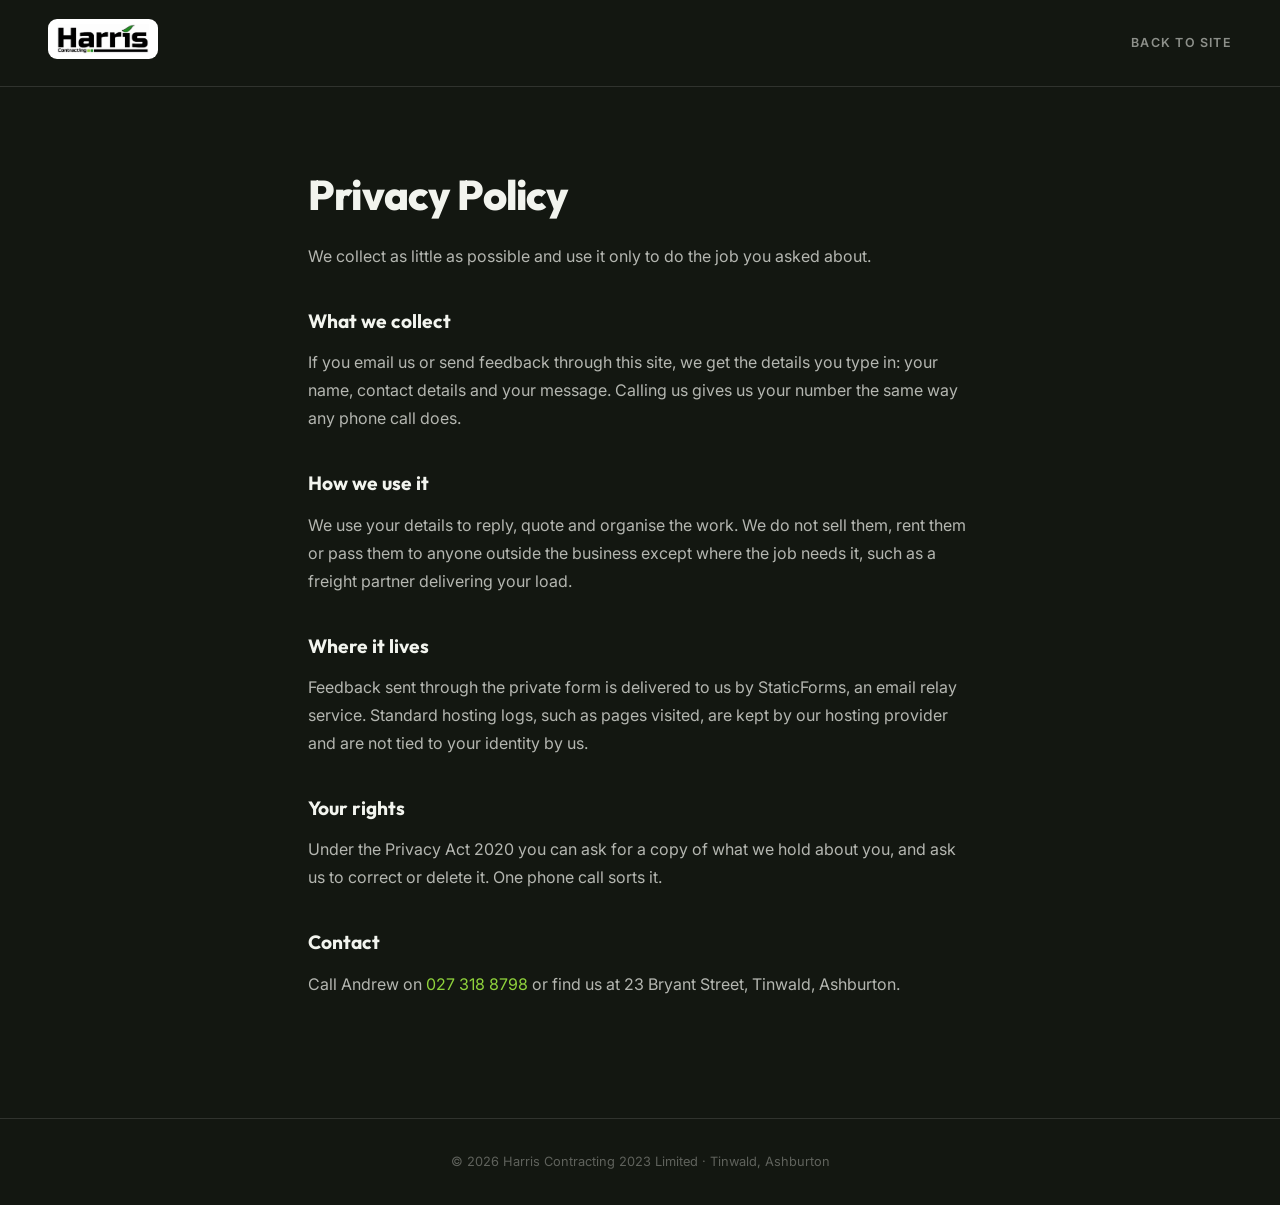
==== privacy.html @ 7c1f8116 "Harris Contracting demo: balage, maize and transport sections, gallery, team, reviews, contact Co-Au" ====
<!DOCTYPE html>
<html lang="en-NZ">
<head>
<meta charset="UTF-8">
<meta name="viewport" content="width=device-width, initial-scale=1">
<title>Privacy Policy | Harris Contracting</title>
<meta name="robots" content="noindex">
<meta name="theme-color" content="#131711">
<link rel="icon" href="img/logo.png">
<link rel="preconnect" href="https://fonts.googleapis.com">
<link rel="preconnect" href="https://fonts.gstatic.com" crossorigin>
<link href="https://fonts.googleapis.com/css2?family=Outfit:wght@600;700;800&family=Inter:wght@400;500;600&display=swap" rel="stylesheet">
<style>
:root{--ink:#131711;--green:#76b82a;--green-2:#8fd23c;--line:rgba(255,255,255,.12)}
*,*::before,*::after{box-sizing:border-box;margin:0;padding:0}
body{font-family:'Inter',system-ui,sans-serif;background:var(--ink);color:#f2f4ee;line-height:1.75;-webkit-font-smoothing:antialiased}
a{color:var(--green-2);text-decoration:none}
a:hover{text-decoration:underline}
nav{display:flex;align-items:center;justify-content:space-between;gap:16px;padding:1.2rem clamp(20px,5vw,3rem);border-bottom:1px solid var(--line)}
nav img{height:40px;width:auto;background:#fff;border-radius:9px;padding:5px 9px}
.back{font-size:.78rem;font-weight:600;letter-spacing:.1em;text-transform:uppercase;color:rgba(242,244,238,.55)}
.back:hover{color:var(--green-2);text-decoration:none}
main{max-width:760px;margin:0 auto;padding:clamp(2.5rem,6vw,4.5rem) clamp(20px,5vw,3rem)}
h1{font-family:'Outfit';font-weight:800;font-size:clamp(1.9rem,5vw,2.6rem);letter-spacing:-.02em}
h2{font-family:'Outfit';font-weight:700;font-size:1.2rem;margin:2.2rem 0 .6rem}
p{color:rgba(242,244,238,.72);margin-top:.6rem}
footer{text-align:center;padding:2rem 1rem;font-size:.8rem;color:rgba(242,244,238,.34);border-top:1px solid var(--line);margin-top:3rem}
</style>
</head>
<body>
<nav>
  <a href="index.html"><img src="img/logo.png" alt="Harris Contracting"></a>
  <a class="back" href="index.html">Back to site</a>
</nav>
<main>
  <h1>Privacy Policy</h1>
  <p>We collect as little as possible and use it only to do the job you asked about.</p>
  <h2>What we collect</h2>
  <p>If you email us or send feedback through this site, we get the details you type in: your name, contact details and your message. Calling us gives us your number the same way any phone call does.</p>
  <h2>How we use it</h2>
  <p>We use your details to reply, quote and organise the work. We do not sell them, rent them or pass them to anyone outside the business except where the job needs it, such as a freight partner delivering your load.</p>
  <h2>Where it lives</h2>
  <p>Feedback sent through the private form is delivered to us by StaticForms, an email relay service. Standard hosting logs, such as pages visited, are kept by our hosting provider and are not tied to your identity by us.</p>
  <h2>Your rights</h2>
  <p>Under the Privacy Act 2020 you can ask for a copy of what we hold about you, and ask us to correct or delete it. One phone call sorts it.</p>
  <h2>Contact</h2>
  <p>Call Andrew on <a href="tel:+64273188798">027 318 8798</a> or find us at 23 Bryant Street, Tinwald, Ashburton.</p>
</main>
<footer>&copy; 2026 Harris Contracting 2023 Limited &middot; Tinwald, Ashburton</footer>
</body>
</html>
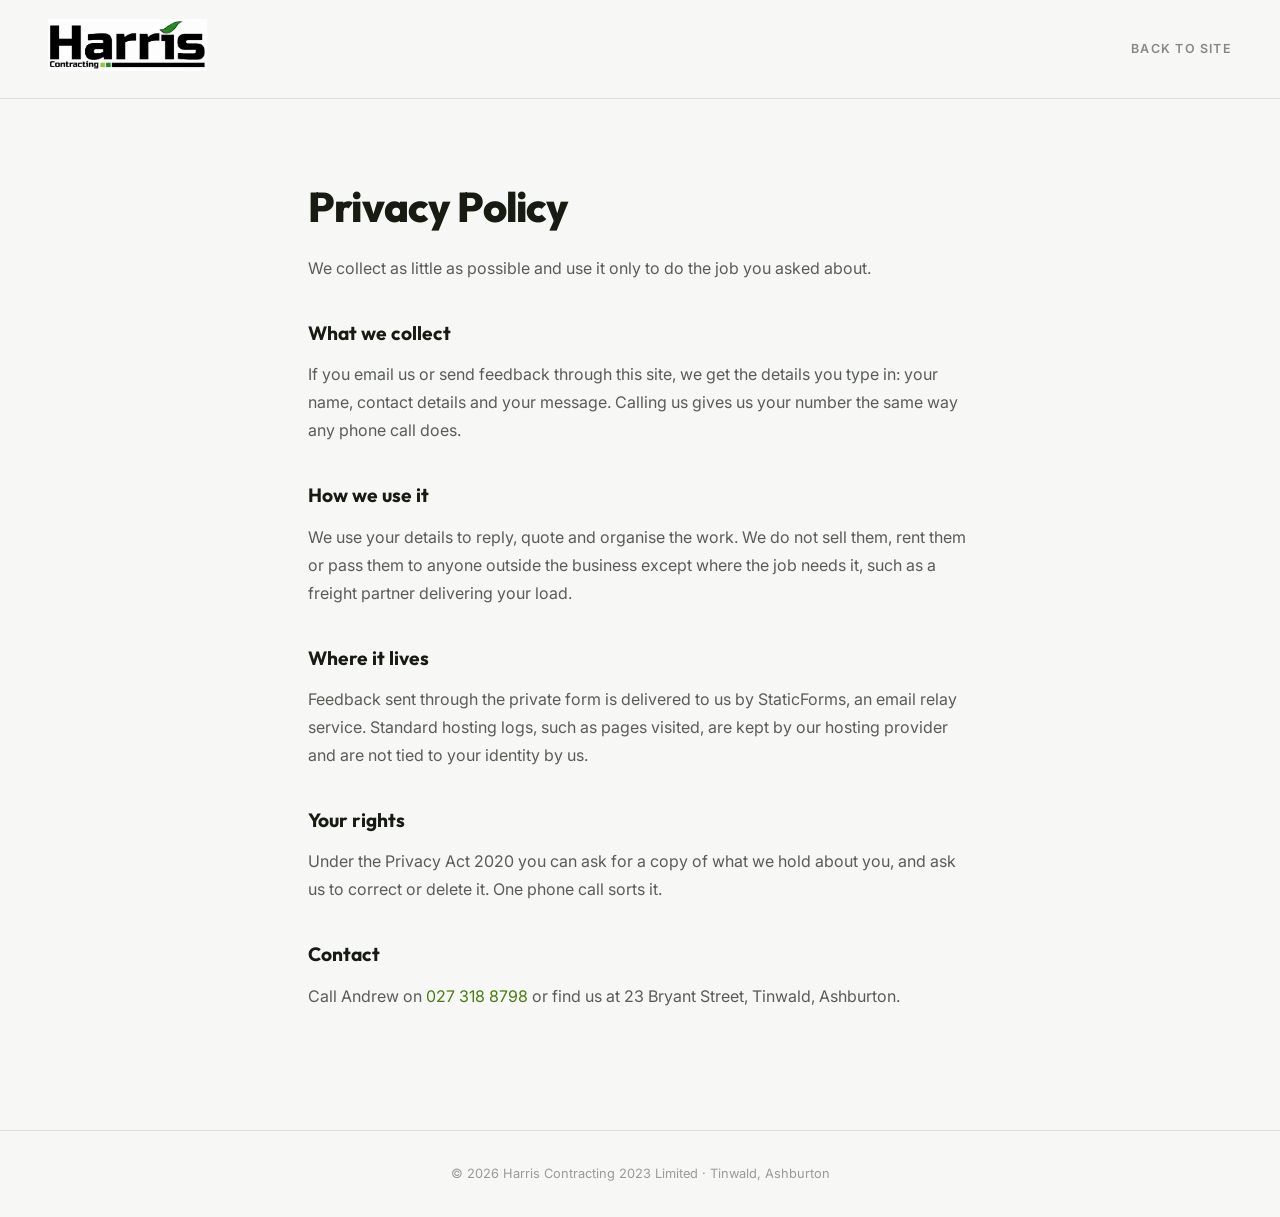
==== commit a1e6cbb7: "Light theme: white site so the logo blends, bigger logo, video hero, Facebook and Instagram links in" ====
--- a/privacy.html
+++ b/privacy.html
@@ -5,26 +5,26 @@
 <meta name="viewport" content="width=device-width, initial-scale=1">
 <title>Privacy Policy | Harris Contracting</title>
 <meta name="robots" content="noindex">
-<meta name="theme-color" content="#131711">
+<meta name="theme-color" content="#f7f8f5">
 <link rel="icon" href="img/logo.png">
 <link rel="preconnect" href="https://fonts.googleapis.com">
 <link rel="preconnect" href="https://fonts.gstatic.com" crossorigin>
 <link href="https://fonts.googleapis.com/css2?family=Outfit:wght@600;700;800&family=Inter:wght@400;500;600&display=swap" rel="stylesheet">
 <style>
-:root{--ink:#131711;--green:#76b82a;--green-2:#8fd23c;--line:rgba(255,255,255,.12)}
+:root{--paper:#f7f8f5;--ink:#171b12;--green:#76b82a;--green-2:#4a7d15;--line:rgba(23,27,18,.12)}
 *,*::before,*::after{box-sizing:border-box;margin:0;padding:0}
-body{font-family:'Inter',system-ui,sans-serif;background:var(--ink);color:#f2f4ee;line-height:1.75;-webkit-font-smoothing:antialiased}
+body{font-family:'Inter',system-ui,sans-serif;background:var(--paper);color:var(--ink);line-height:1.75;-webkit-font-smoothing:antialiased}
 a{color:var(--green-2);text-decoration:none}
 a:hover{text-decoration:underline}
 nav{display:flex;align-items:center;justify-content:space-between;gap:16px;padding:1.2rem clamp(20px,5vw,3rem);border-bottom:1px solid var(--line)}
-nav img{height:40px;width:auto;background:#fff;border-radius:9px;padding:5px 9px}
-.back{font-size:.78rem;font-weight:600;letter-spacing:.1em;text-transform:uppercase;color:rgba(242,244,238,.55)}
+nav img{height:52px;width:auto}
+.back{font-size:.78rem;font-weight:600;letter-spacing:.1em;text-transform:uppercase;color:rgba(23,27,18,.5)}
 .back:hover{color:var(--green-2);text-decoration:none}
 main{max-width:760px;margin:0 auto;padding:clamp(2.5rem,6vw,4.5rem) clamp(20px,5vw,3rem)}
 h1{font-family:'Outfit';font-weight:800;font-size:clamp(1.9rem,5vw,2.6rem);letter-spacing:-.02em}
 h2{font-family:'Outfit';font-weight:700;font-size:1.2rem;margin:2.2rem 0 .6rem}
-p{color:rgba(242,244,238,.72);margin-top:.6rem}
-footer{text-align:center;padding:2rem 1rem;font-size:.8rem;color:rgba(242,244,238,.34);border-top:1px solid var(--line);margin-top:3rem}
+p{color:rgba(23,27,18,.7);margin-top:.6rem}
+footer{text-align:center;padding:2rem 1rem;font-size:.8rem;color:rgba(23,27,18,.42);border-top:1px solid var(--line);margin-top:3rem}
 </style>
 </head>
 <body>
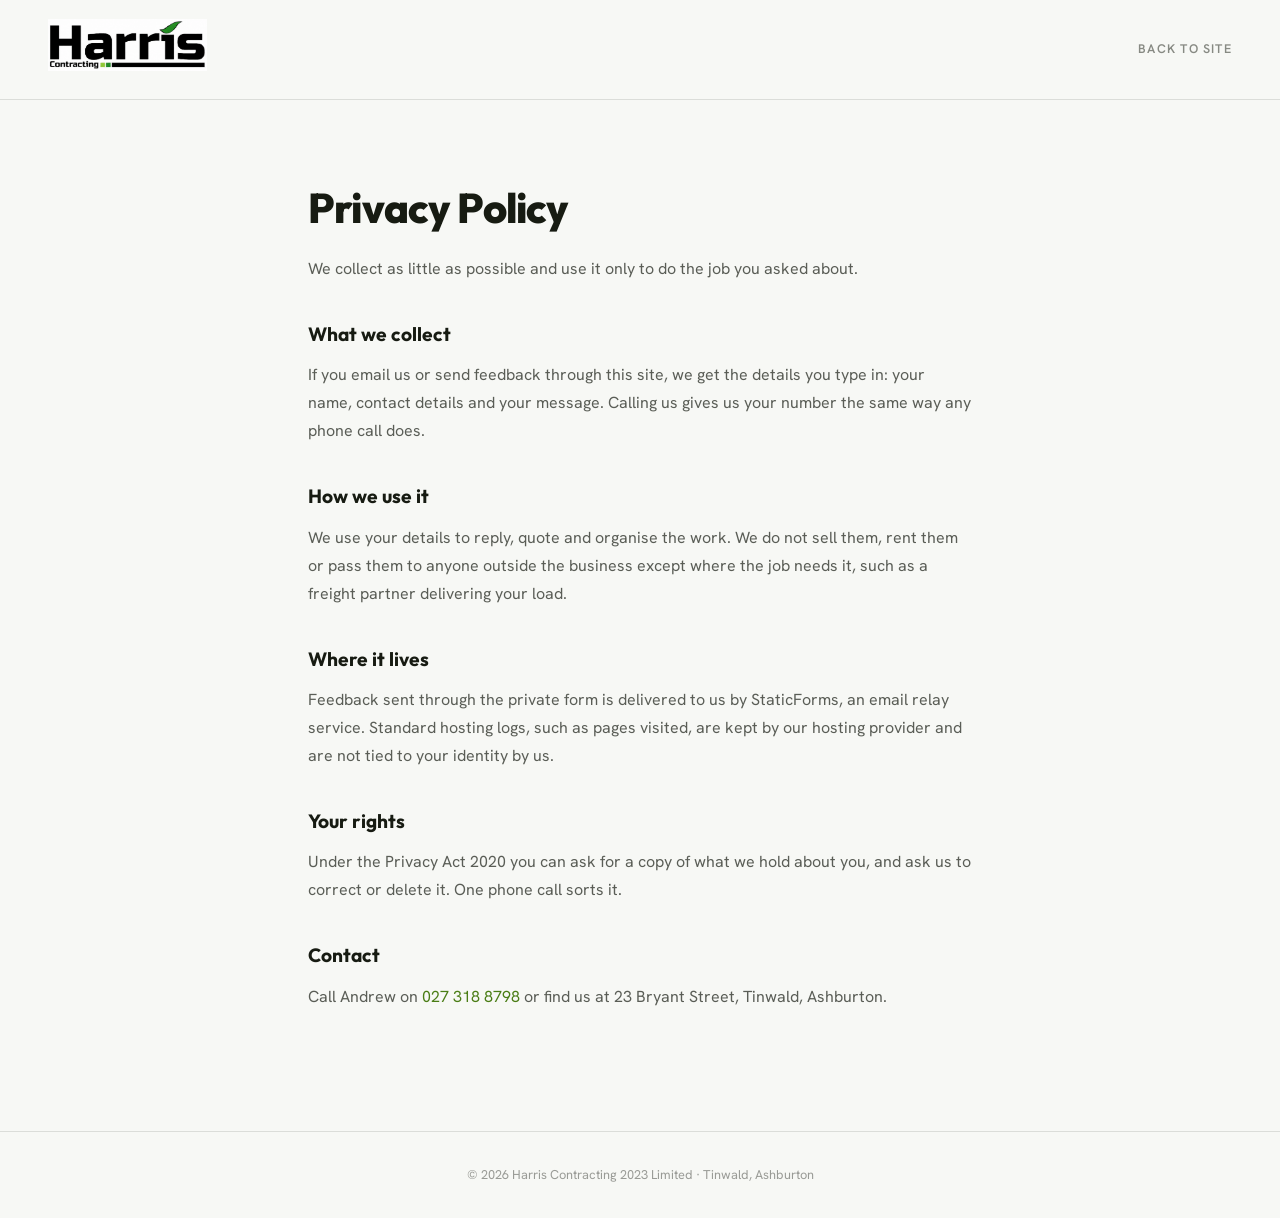
==== commit 19049e3a: "Body font: Hanken Grotesk replaces Inter site-wide; og:image now the video poster frame Co-Authored-" ====
--- a/privacy.html
+++ b/privacy.html
@@ -9,11 +9,11 @@
 <link rel="icon" href="img/logo.png">
 <link rel="preconnect" href="https://fonts.googleapis.com">
 <link rel="preconnect" href="https://fonts.gstatic.com" crossorigin>
-<link href="https://fonts.googleapis.com/css2?family=Outfit:wght@600;700;800&family=Inter:wght@400;500;600&display=swap" rel="stylesheet">
+<link href="https://fonts.googleapis.com/css2?family=Outfit:wght@600;700;800&family=Hanken+Grotesk:wght@400;500;600&display=swap" rel="stylesheet">
 <style>
 :root{--paper:#f7f8f5;--ink:#171b12;--green:#76b82a;--green-2:#4a7d15;--line:rgba(23,27,18,.12)}
 *,*::before,*::after{box-sizing:border-box;margin:0;padding:0}
-body{font-family:'Inter',system-ui,sans-serif;background:var(--paper);color:var(--ink);line-height:1.75;-webkit-font-smoothing:antialiased}
+body{font-family:'Hanken Grotesk',system-ui,sans-serif;background:var(--paper);color:var(--ink);line-height:1.75;-webkit-font-smoothing:antialiased}
 a{color:var(--green-2);text-decoration:none}
 a:hover{text-decoration:underline}
 nav{display:flex;align-items:center;justify-content:space-between;gap:16px;padding:1.2rem clamp(20px,5vw,3rem);border-bottom:1px solid var(--line)}
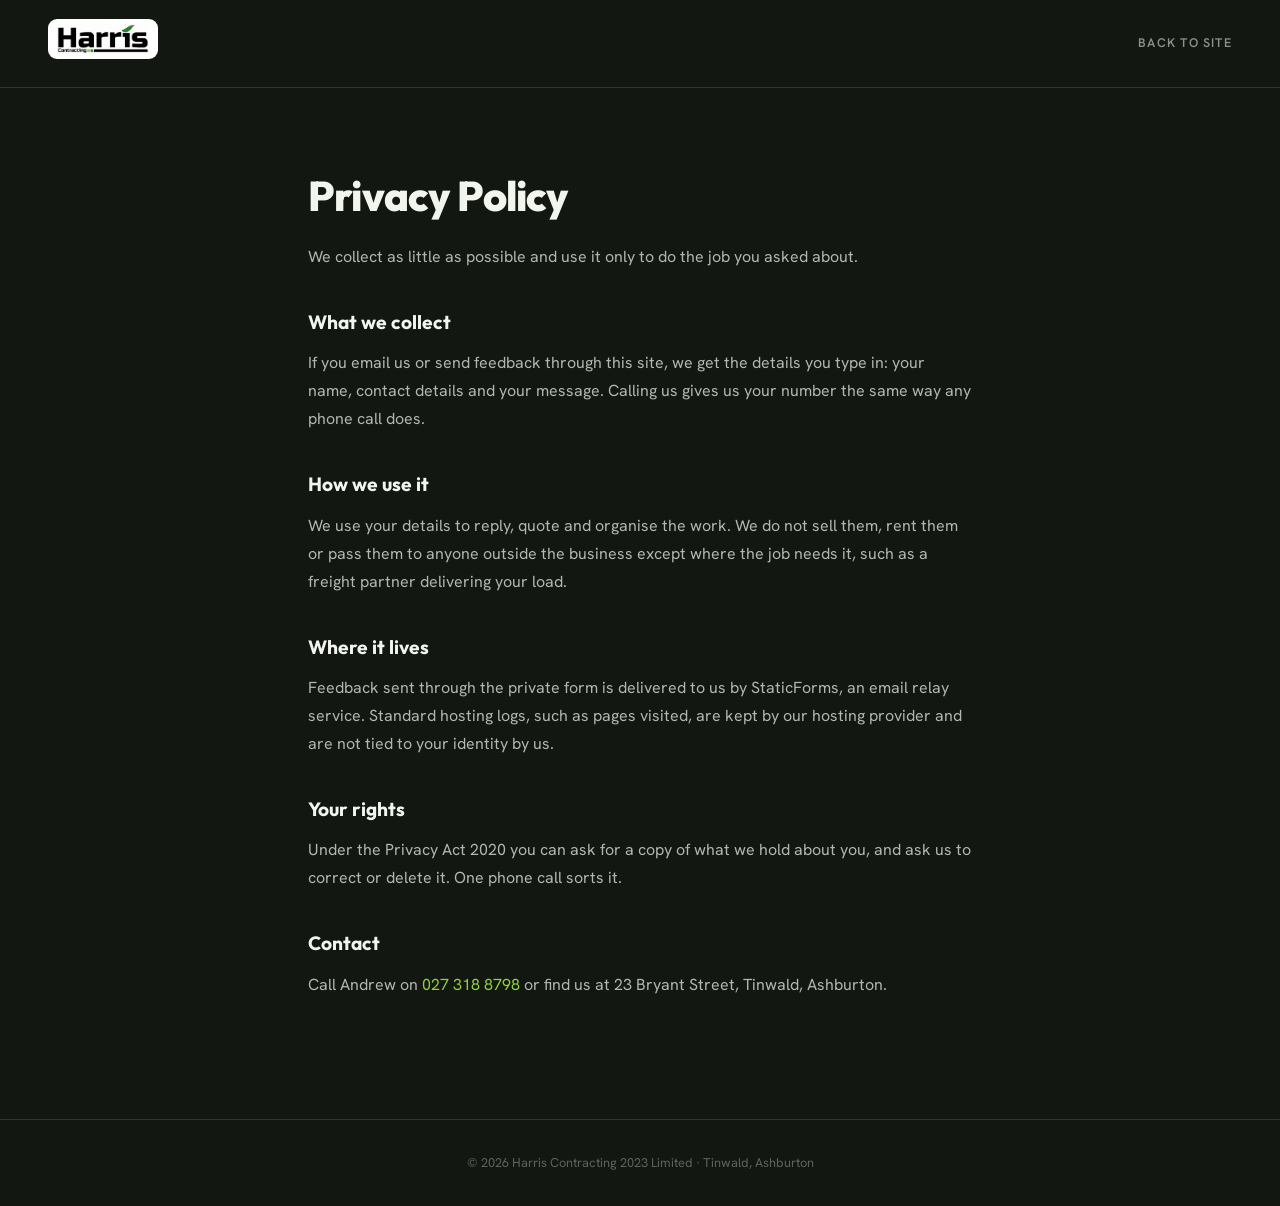
==== commit e4614376: "Back to the dark charcoal-green theme, keeping video hero, socials, larger logo and Hanken Grotesk C" ====
--- a/privacy.html
+++ b/privacy.html
@@ -5,26 +5,26 @@
 <meta name="viewport" content="width=device-width, initial-scale=1">
 <title>Privacy Policy | Harris Contracting</title>
 <meta name="robots" content="noindex">
-<meta name="theme-color" content="#f7f8f5">
+<meta name="theme-color" content="#131711">
 <link rel="icon" href="img/logo.png">
 <link rel="preconnect" href="https://fonts.googleapis.com">
 <link rel="preconnect" href="https://fonts.gstatic.com" crossorigin>
 <link href="https://fonts.googleapis.com/css2?family=Outfit:wght@600;700;800&family=Hanken+Grotesk:wght@400;500;600&display=swap" rel="stylesheet">
 <style>
-:root{--paper:#f7f8f5;--ink:#171b12;--green:#76b82a;--green-2:#4a7d15;--line:rgba(23,27,18,.12)}
+:root{--ink:#131711;--green:#76b82a;--green-2:#8fd23c;--line:rgba(255,255,255,.12)}
 *,*::before,*::after{box-sizing:border-box;margin:0;padding:0}
-body{font-family:'Hanken Grotesk',system-ui,sans-serif;background:var(--paper);color:var(--ink);line-height:1.75;-webkit-font-smoothing:antialiased}
+body{font-family:'Hanken Grotesk',system-ui,sans-serif;background:var(--ink);color:#f2f4ee;line-height:1.75;-webkit-font-smoothing:antialiased}
 a{color:var(--green-2);text-decoration:none}
 a:hover{text-decoration:underline}
 nav{display:flex;align-items:center;justify-content:space-between;gap:16px;padding:1.2rem clamp(20px,5vw,3rem);border-bottom:1px solid var(--line)}
-nav img{height:52px;width:auto}
-.back{font-size:.78rem;font-weight:600;letter-spacing:.1em;text-transform:uppercase;color:rgba(23,27,18,.5)}
+nav img{height:40px;width:auto;background:#fff;border-radius:9px;padding:5px 9px}
+.back{font-size:.78rem;font-weight:600;letter-spacing:.1em;text-transform:uppercase;color:rgba(242,244,238,.55)}
 .back:hover{color:var(--green-2);text-decoration:none}
 main{max-width:760px;margin:0 auto;padding:clamp(2.5rem,6vw,4.5rem) clamp(20px,5vw,3rem)}
 h1{font-family:'Outfit';font-weight:800;font-size:clamp(1.9rem,5vw,2.6rem);letter-spacing:-.02em}
 h2{font-family:'Outfit';font-weight:700;font-size:1.2rem;margin:2.2rem 0 .6rem}
-p{color:rgba(23,27,18,.7);margin-top:.6rem}
-footer{text-align:center;padding:2rem 1rem;font-size:.8rem;color:rgba(23,27,18,.42);border-top:1px solid var(--line);margin-top:3rem}
+p{color:rgba(242,244,238,.72);margin-top:.6rem}
+footer{text-align:center;padding:2rem 1rem;font-size:.8rem;color:rgba(242,244,238,.34);border-top:1px solid var(--line);margin-top:3rem}
 </style>
 </head>
 <body>
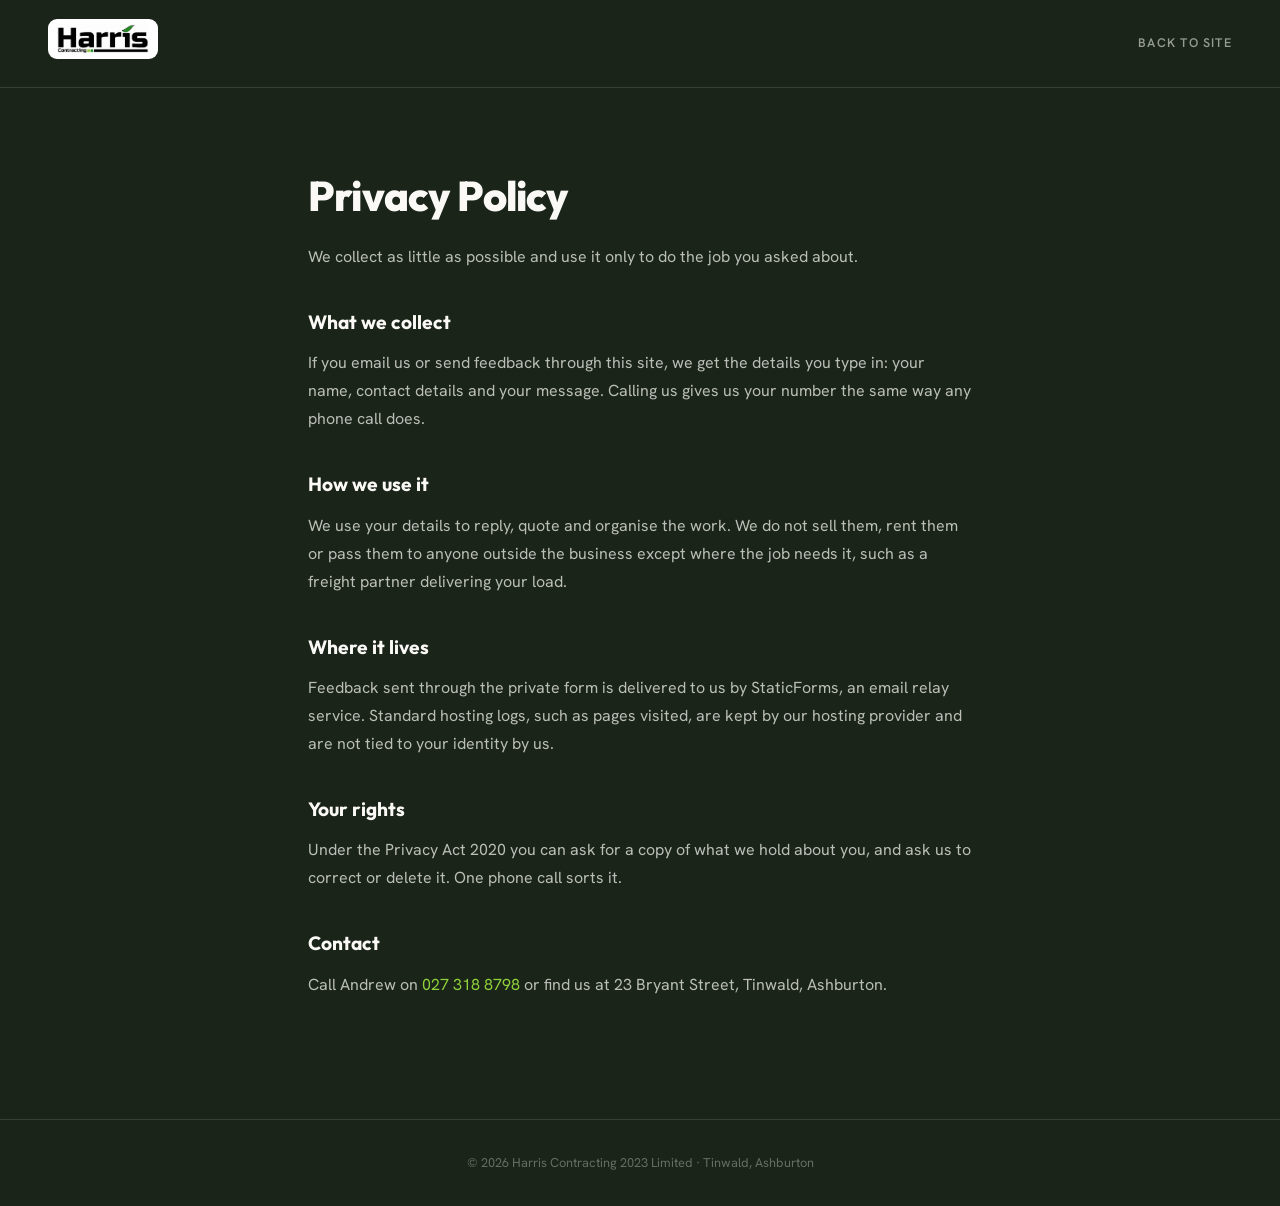
==== commit 947c340c: "Forest Canopy palette via theme-factory: forest-green surfaces and ivory text replace neutral charco" ====
--- a/privacy.html
+++ b/privacy.html
@@ -5,26 +5,26 @@
 <meta name="viewport" content="width=device-width, initial-scale=1">
 <title>Privacy Policy | Harris Contracting</title>
 <meta name="robots" content="noindex">
-<meta name="theme-color" content="#131711">
+<meta name="theme-color" content="#1a2418">
 <link rel="icon" href="img/logo.png">
 <link rel="preconnect" href="https://fonts.googleapis.com">
 <link rel="preconnect" href="https://fonts.gstatic.com" crossorigin>
 <link href="https://fonts.googleapis.com/css2?family=Outfit:wght@600;700;800&family=Hanken+Grotesk:wght@400;500;600&display=swap" rel="stylesheet">
 <style>
-:root{--ink:#131711;--green:#76b82a;--green-2:#8fd23c;--line:rgba(255,255,255,.12)}
+:root{--ink:#1a2418;--green:#76b82a;--green-2:#8fd23c;--line:rgba(255,255,255,.12)}
 *,*::before,*::after{box-sizing:border-box;margin:0;padding:0}
-body{font-family:'Hanken Grotesk',system-ui,sans-serif;background:var(--ink);color:#f2f4ee;line-height:1.75;-webkit-font-smoothing:antialiased}
+body{font-family:'Hanken Grotesk',system-ui,sans-serif;background:var(--ink);color:#faf9f6;line-height:1.75;-webkit-font-smoothing:antialiased}
 a{color:var(--green-2);text-decoration:none}
 a:hover{text-decoration:underline}
 nav{display:flex;align-items:center;justify-content:space-between;gap:16px;padding:1.2rem clamp(20px,5vw,3rem);border-bottom:1px solid var(--line)}
 nav img{height:40px;width:auto;background:#fff;border-radius:9px;padding:5px 9px}
-.back{font-size:.78rem;font-weight:600;letter-spacing:.1em;text-transform:uppercase;color:rgba(242,244,238,.55)}
+.back{font-size:.78rem;font-weight:600;letter-spacing:.1em;text-transform:uppercase;color:rgba(250,249,246,.55)}
 .back:hover{color:var(--green-2);text-decoration:none}
 main{max-width:760px;margin:0 auto;padding:clamp(2.5rem,6vw,4.5rem) clamp(20px,5vw,3rem)}
 h1{font-family:'Outfit';font-weight:800;font-size:clamp(1.9rem,5vw,2.6rem);letter-spacing:-.02em}
 h2{font-family:'Outfit';font-weight:700;font-size:1.2rem;margin:2.2rem 0 .6rem}
-p{color:rgba(242,244,238,.72);margin-top:.6rem}
-footer{text-align:center;padding:2rem 1rem;font-size:.8rem;color:rgba(242,244,238,.34);border-top:1px solid var(--line);margin-top:3rem}
+p{color:rgba(250,249,246,.72);margin-top:.6rem}
+footer{text-align:center;padding:2rem 1rem;font-size:.8rem;color:rgba(250,249,246,.34);border-top:1px solid var(--line);margin-top:3rem}
 </style>
 </head>
 <body>
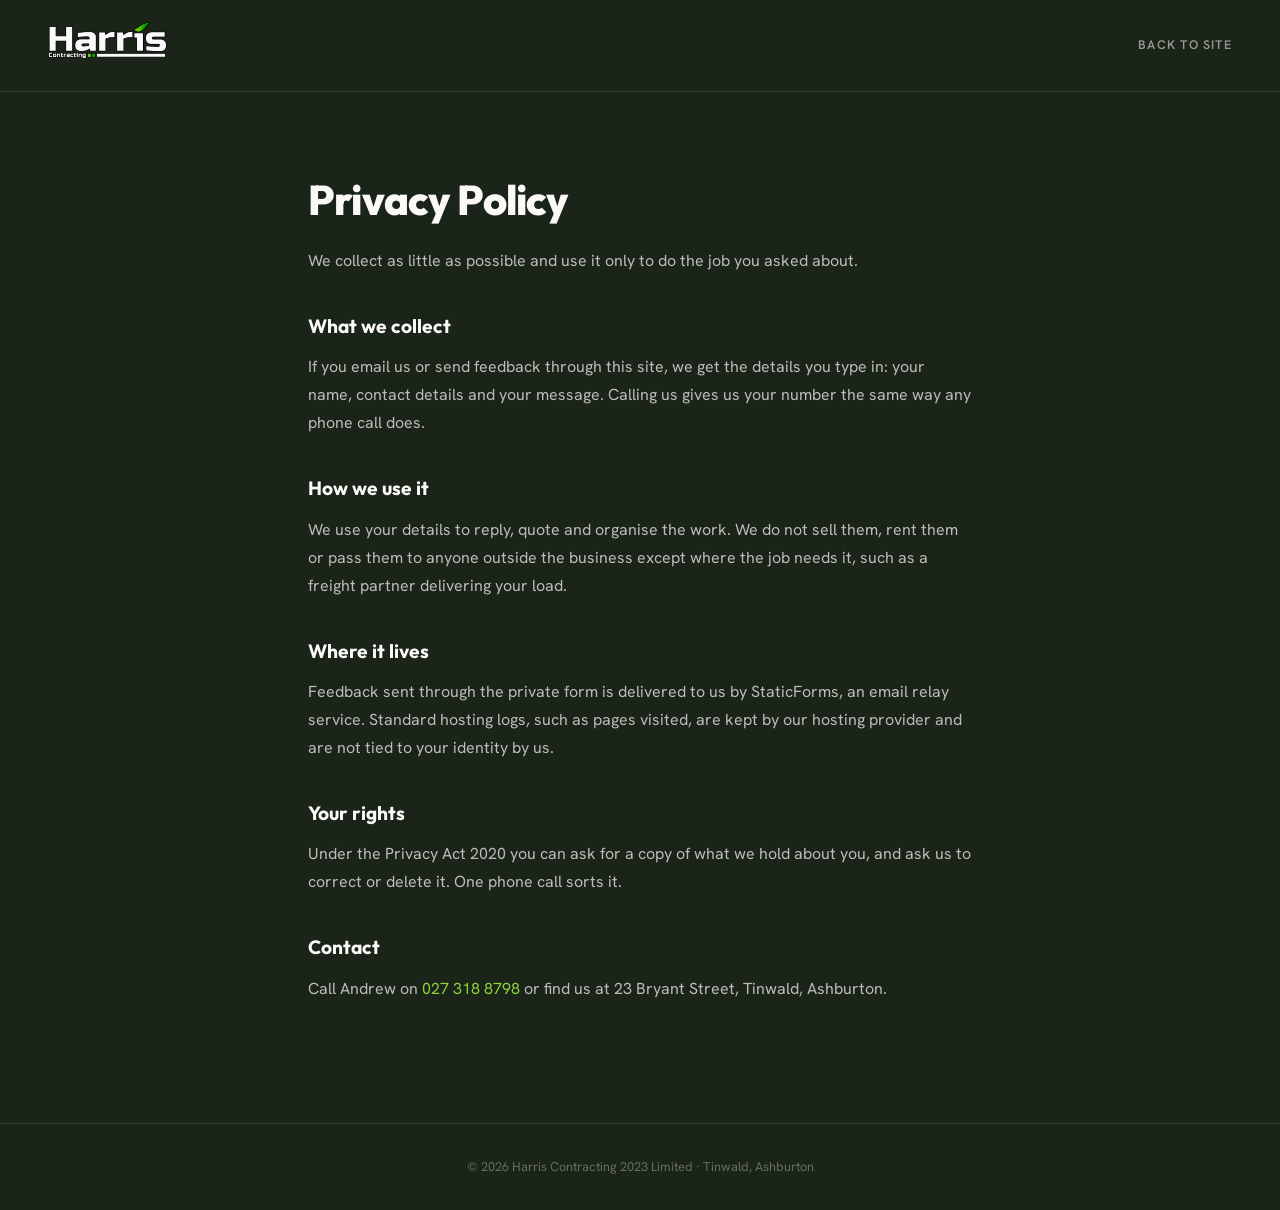
==== commit e4518465: "New maize chopper hero video (rotated clockwise), white transparent logo without chip, Google mark o" ====
--- a/privacy.html
+++ b/privacy.html
@@ -17,7 +17,7 @@
 a{color:var(--green-2);text-decoration:none}
 a:hover{text-decoration:underline}
 nav{display:flex;align-items:center;justify-content:space-between;gap:16px;padding:1.2rem clamp(20px,5vw,3rem);border-bottom:1px solid var(--line)}
-nav img{height:40px;width:auto;background:#fff;border-radius:9px;padding:5px 9px}
+nav img{height:44px;width:auto}
 .back{font-size:.78rem;font-weight:600;letter-spacing:.1em;text-transform:uppercase;color:rgba(250,249,246,.55)}
 .back:hover{color:var(--green-2);text-decoration:none}
 main{max-width:760px;margin:0 auto;padding:clamp(2.5rem,6vw,4.5rem) clamp(20px,5vw,3rem)}
@@ -29,7 +29,7 @@
 </head>
 <body>
 <nav>
-  <a href="index.html"><img src="img/logo.png" alt="Harris Contracting"></a>
+  <a href="index.html"><img src="img/logo-white.png" alt="Harris Contracting"></a>
   <a class="back" href="index.html">Back to site</a>
 </nav>
 <main>
